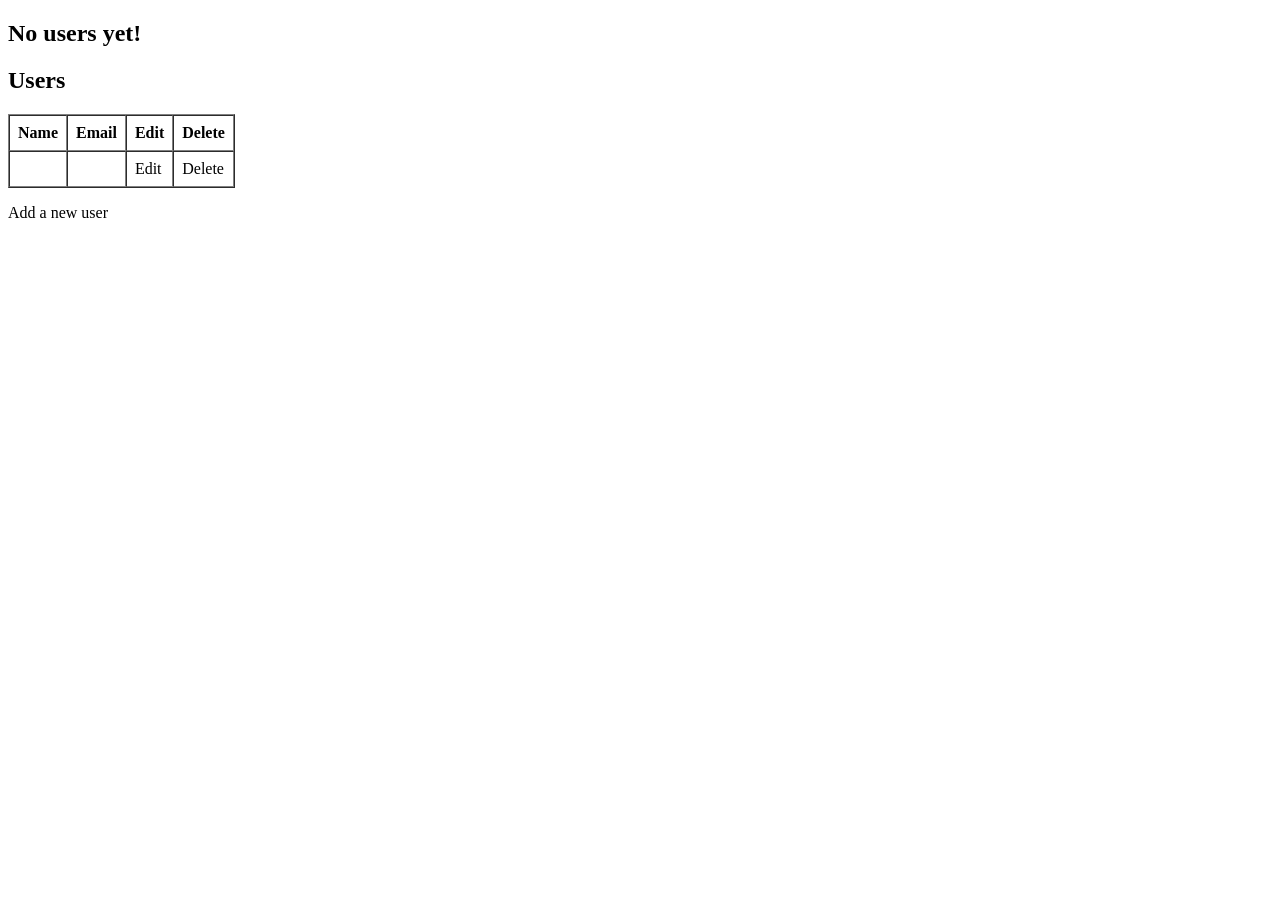
==== src/main/resources/templates/index.html @ 263eaa27 "init commit" ====
<!DOCTYPE html>
<html lang="en" xmlns:th="http://www.thymeleaf.org">
<head>
  <meta charset="UTF-8">
  <link rel="stylesheet" th:href="@{/css/style.css}">
  <title>User List</title>
</head>
<body>

<div th:switch="${users}">
  <h2 th:case="null">No users yet!</h2>

  <div th:case="*">
    <h2>Users</h2>
    <table border="1" cellpadding="8" cellspacing="0">
      <thead>
      <tr>
        <th>Name</th>
        <th>Email</th>
        <th>Edit</th>
        <th>Delete</th>
      </tr>
      </thead>
      <tbody>
      <tr th:each="user : ${users}">
        <td th:text="${user.name}"></td>
        <td th:text="${user.email}"></td>
        <td><a th:href="@{/edit/{id}(id=${user.id})}">Edit</a></td>
        <td><a th:href="@{/delete/{id}(id=${user.id})}">Delete</a></td>
      </tr>
      </tbody>
    </table>
  </div>

  <p>
    <a th:href="@{/signup}">Add a new user</a>
  </p>
</div>

</body>
</html>
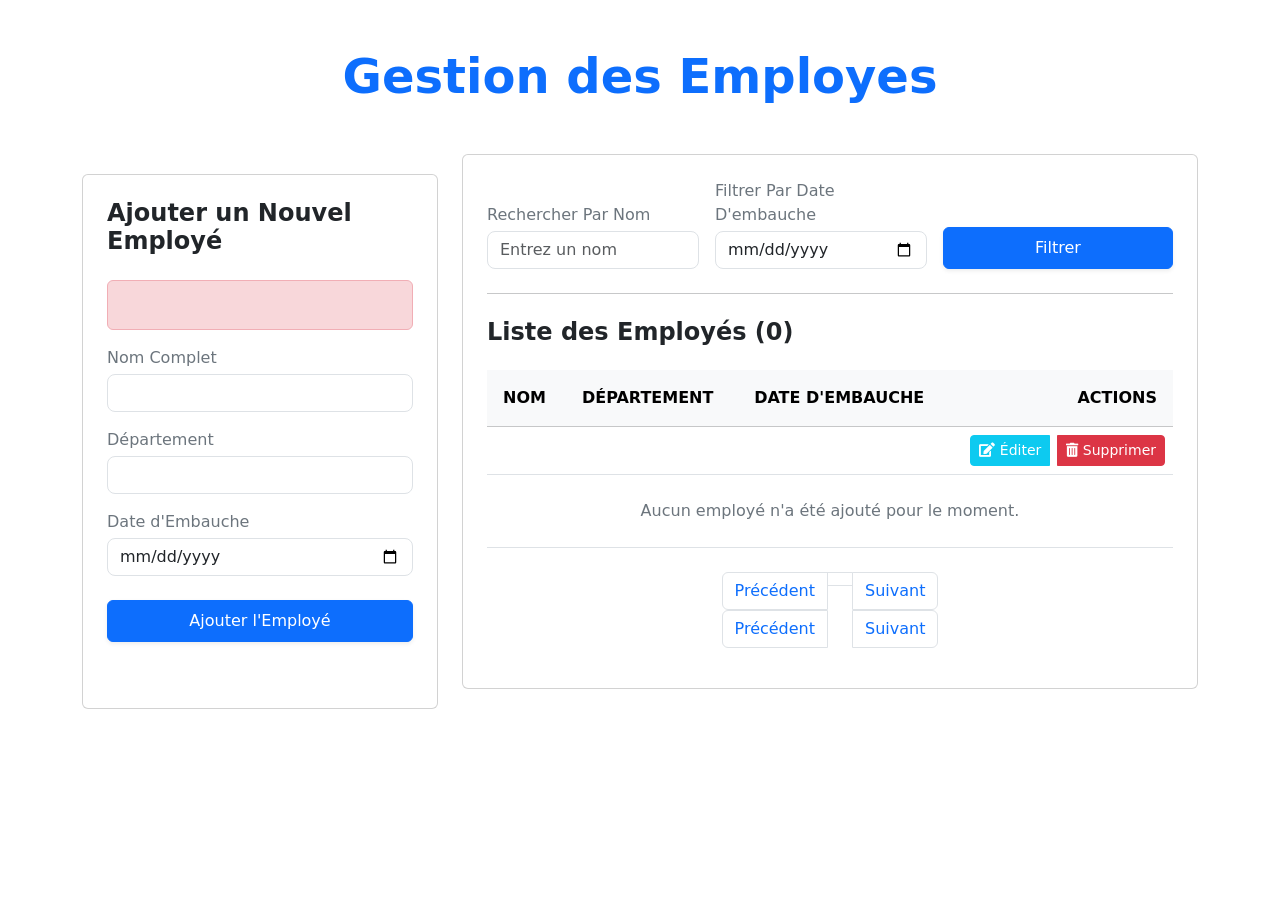
==== commit 2a01e197: "init commit" ====
--- a/src/main/resources/templates/index.html
+++ b/src/main/resources/templates/index.html
@@ -1,41 +1,185 @@
-<!DOCTYPE html>
-<html lang="en" xmlns:th="http://www.thymeleaf.org">
+<!doctype html>
+<html xmlns:th="http://www.thymeleaf.org">
 <head>
-  <meta charset="UTF-8">
-  <link rel="stylesheet" th:href="@{/css/style.css}">
-  <title>User List</title>
+    <meta charset="UTF-8" />
+    <meta name="viewport" content="width=device-width, initial-scale=1.0" />
+    <title>Tableau de Bord - Gestion Employés</title>
+    <link href="https://cdn.jsdelivr.net/npm/bootstrap@5.3.8/dist/css/bootstrap.min.css" rel="stylesheet" integrity="sha384-sRIl4kxILFvY47J16cr9ZwB07vP4J8+LH7qKQnuqkuIAvNWLzeN8tE5YBujZqJLB" crossorigin="anonymous">
+    <link rel="stylesheet" href="https://cdnjs.cloudflare.com/ajax/libs/font-awesome/5.15.4/css/all.min.css">
+    <style>
+        /* CSS for the sticky form on the left */
+        .sticky-top-custom {
+            top: 20px;
+        }
+    </style>
 </head>
-<body>
 
-<div th:switch="${users}">
-  <h2 th:case="null">No users yet!</h2>
+<body class="pb-5">
 
-  <div th:case="*">
-    <h2>Users</h2>
-    <table border="1" cellpadding="8" cellspacing="0">
-      <thead>
-      <tr>
-        <th>Name</th>
-        <th>Email</th>
-        <th>Edit</th>
-        <th>Delete</th>
-      </tr>
-      </thead>
-      <tbody>
-      <tr th:each="user : ${users}">
-        <td th:text="${user.name}"></td>
-        <td th:text="${user.email}"></td>
-        <td><a th:href="@{/edit/{id}(id=${user.id})}">Edit</a></td>
-        <td><a th:href="@{/delete/{id}(id=${user.id})}">Delete</a></td>
-      </tr>
-      </tbody>
-    </table>
-  </div>
+<div th:replace="~{fragments/navbar :: navbar}"></div>
 
-  <p>
-    <a th:href="@{/signup}">Add a new user</a>
-  </p>
+
+<div class="p-3 p-md-5">
+    <div class="container-fluid container-lg">
+        <header class="text-center mb-5">
+            <h1 class="display-5 fw-bolder text-primary mb-2">Gestion des Employes</h1>
+        </header>
+
+        <div class="row g-4">
+
+            <div class="col-lg-4">
+                <div class="card p-4 bg-white card-custom h-100 sticky-top-custom">
+                    <h2 class="h4 fw-semibold mb-4 text-dark">Ajouter un Nouvel Employé</h2>
+
+                    <form th:action="@{/addEmploye}" th:object="${employe}" method="post" id="add-employee-form" class="space-y-4">
+
+                        <div th:if="${#fields.hasErrors('global')}" class="alert alert-danger" role="alert">
+                            <p th:each="err : ${#fields.errors('global')}" th:text="${err}"></p>
+                        </div>
+
+                        <div class="mb-3">
+                            <label for="nom" class="form-label text-sm text-secondary mb-1">Nom Complet</label>
+                            <input th:field="*{nom}" type="text" id="nom" required
+                                   class="form-control" th:classappend="${#fields.hasErrors('nom')} ? 'is-invalid' : ''" style="border-radius: 0.5rem;">
+                            <div class="invalid-feedback" th:if="${#fields.hasErrors('nom')}" th:errors="*{nom}">Nom Error</div>
+                        </div>
+
+                        <div class="mb-3">
+                            <label for="departement" class="form-label text-sm text-secondary mb-1">Département</label>
+                            <input th:field="*{departement}" type="text" id="departement" required
+                                   class="form-control" th:classappend="${#fields.hasErrors('departement')} ? 'is-invalid' : ''" style="border-radius: 0.5rem;">
+                            <div class="invalid-feedback" th:if="${#fields.hasErrors('departement')}" th:errors="*{departement}">Département Error</div>
+                        </div>
+
+                        <div class="mb-4">
+                            <label for="dateEmbauche" class="form-label text-sm text-secondary mb-1">Date d'Embauche</label>
+                            <input th:field="*{dateEmbauche}"  type="date" id="dateEmbauche" required
+                                   class="form-control" th:classappend="${#fields.hasErrors('dateEmbauche')} ? 'is-invalid' : ''" style="border-radius: 0.5rem;">
+                            <div class="invalid-feedback" th:if="${#fields.hasErrors('dateEmbauche')}" th:errors="*{dateEmbauche}">Date Embauche Error</div>
+                        </div>
+
+                        <button type="submit"
+                                class="btn btn-primary w-100 py-2 fw-medium shadow-sm">
+                            Ajouter l'Employé
+                        </button>
+                        <div id="status-message" class="text-sm text-center mt-2 d-none"></div>
+                    </form>
+                </div>
+            </div>
+
+            <div class="col-lg-8">
+                <div class="card p-4 bg-white card-custom">
+
+                    <form id="filter-employee-form" class="mb-4" th:action="@{/filterEmployes}" method="get">
+                        <div class="d-flex flex-column flex-md-row gap-3 align-items-end">
+
+                            <div class="flex-fill w-100">
+                                <label for="search-input" class="form-label text-sm text-secondary mb-1">Rechercher Par Nom</label>
+                                <input type="text" id="search-input" name="search"
+                                       class="form-control" placeholder="Entrez un nom"
+                                       style="border-radius: 0.5rem;">
+                            </div>
+
+                            <div class="flex-fill w-100">
+                                <label for="filter-date" class="form-label text-sm text-secondary mb-1">Filtrer Par Date D'embauche</label>
+                                <input type="date" id="filter-date" name="dateFilter"
+                                       class="form-control" style="border-radius: 0.5rem;">
+                            </div>
+
+                            <button type="submit" class="btn btn-primary w-100 py-2 fw-medium shadow-sm w-md-auto" style="min-width: 150px;">
+                                Filtrer
+                            </button>
+                        </div>
+                    </form>
+                    <hr class="mb-4 mt-0"/>
+
+                    <h2 class="h4 fw-semibold mb-4 text-dark">Liste des Employés (<span th:text="${totalElements != null ? totalElements : 0}" id="employee-count">0</span>)</h2>
+
+                    <div class="d-none d-md-block table-responsive">
+                        <table class="table table-hover align-middle mb-0">
+                            <thead class="table-light">
+                            <tr class="text-start text-xs text-primary text-uppercase tracking-wider">
+                                <th scope="col" class="py-3 px-3">Nom</th>
+                                <th scope="col" class="py-3 px-3">Département</th>
+                                <th scope="col" class="py-3 px-3">Date d'Embauche</th>
+                                <th scope="col" class="py-3 px-3 text-end">Actions</th>
+                            </tr>
+                            </thead>
+                            <tbody id="employee-list-desktop">
+
+                            <tr th:each="employe : ${employes}">
+                                <td th:text="${employe.nom}"></td>
+                                <td th:text="${employe.departement}"></td>
+                                <td th:text="${#dates.format(employe.dateEmbauche, 'dd-MM-yyyy')}"></td>
+                                <td class="text-end">
+                                    <div class="btn-group" role="group">
+                                        <a th:href="@{/editEmploye/{id}(id=${employe.id})}" class="btn btn-sm btn-info text-white me-2">
+                                            <i class="fas fa-edit"></i> Éditer
+                                        </a>
+                                        <a th:href="@{/deleteEmploye/{id}(id=${employe.id})}" class="btn btn-sm btn-danger"
+                                           onclick="return confirm('Êtes-vous sûr de vouloir supprimer cet employé ?')">
+                                            <i class="fas fa-trash-alt"></i> Supprimer
+                                        </a>
+                                    </div>
+                                </td>
+                            </tr>
+
+                            <tr th:if="${employes == null or employes.empty}">
+                                <td colspan="4" class="text-center py-4 text-secondary">Aucun employé n'a été ajouté pour le moment.</td>
+                            </tr>
+                            </tbody>
+                        </table>
+                    </div>
+
+                    <div id="employee-list-mobile" class="d-md-none space-y-3">
+                        <div th:each="employe : ${employes}" class="card p-3 mb-2 shadow-sm">
+                            <h5 th:text="${employe.nom}" class="mb-1 text-primary"></h5>
+                            <p class="mb-1 small">Département: <span th:text="${employe.departement}"></span></p>
+                            <p class="mb-2 small">Embauche: <span th:text="${#dates.format(employe.dateEmbauche, 'dd-MM-yyyy')}"></span></p>
+                            <div class="btn-group w-100" role="group">
+                                <a th:href="@{/editEmploye/{id}(id=${employe.id})}" class="btn btn-sm btn-outline-info">Éditer</a>
+                                <a th:href="@{/deleteEmploye/{id}(id=${employe.id})}" class="btn btn-sm btn-outline-danger"
+                                   onclick="return confirm('Êtes-vous sûr de vouloir supprimer cet employé ?')">Supprimer</a>
+                            </div>
+                        </div>
+                    </div>
+
+                    <!-- Pagination Controls -->
+                    <div th:if="${totalPages != null and totalPages > 1}" class="mt-4">
+                        <nav aria-label="Employee pagination">
+                            <ul class="pagination justify-content-center">
+                                <!-- Previous Button -->
+                                <li class="page-item" th:classappend="${currentPageNumber == 0} ? 'disabled'">
+                                    <a class="page-link" th:href="@{/employes(page=${currentPageNumber - 1}, size=5, search=${search}, dateFilter=${dateFilter})}" 
+                                       th:if="${currentPageNumber > 0}">Précédent</a>
+                                    <span class="page-link" th:if="${currentPageNumber == 0}">Précédent</span>
+                                </li>
+
+                                <!-- Page Numbers -->
+                                <li th:each="i : ${#numbers.sequence(0, totalPages - 1)}" 
+                                    class="page-item" th:classappend="${i == currentPageNumber} ? 'active'">
+                                    <a class="page-link" th:href="@{/employes(page=${i}, size=5, search=${search}, dateFilter=${dateFilter})}" 
+                                       th:text="${i + 1}"></a>
+                                </li>
+
+                                <!-- Next Button -->
+                                <li class="page-item" th:classappend="${currentPageNumber >= totalPages - 1} ? 'disabled'">
+                                    <a class="page-link" th:href="@{/employes(page=${currentPageNumber + 1}, size=5, search=${search}, dateFilter=${dateFilter})}" 
+                                       th:if="${currentPageNumber < totalPages - 1}">Suivant</a>
+                                    <span class="page-link" th:if="${currentPageNumber >= totalPages - 1}">Suivant</span>
+                                </li>
+                            </ul>
+                        </nav>
+                    </div>
+
+                </div>
+            </div>
+        </div>
+    </div>
 </div>
 
+<div th:replace="~{fragments/footer :: footer}"></div>
+
+<script src="https://cdn.jsdelivr.net/npm/bootstrap@5.3.8/dist/js/bootstrap.bundle.min.js" integrity="sha384-FKyoEForCGlyvwx9Hj09JcYn3nv7wiPVlz7YYwJrWVcXK/BmnVDxM+D2scQbITxI" crossorigin="anonymous"></script>
 </body>
-</html>
+</html>
